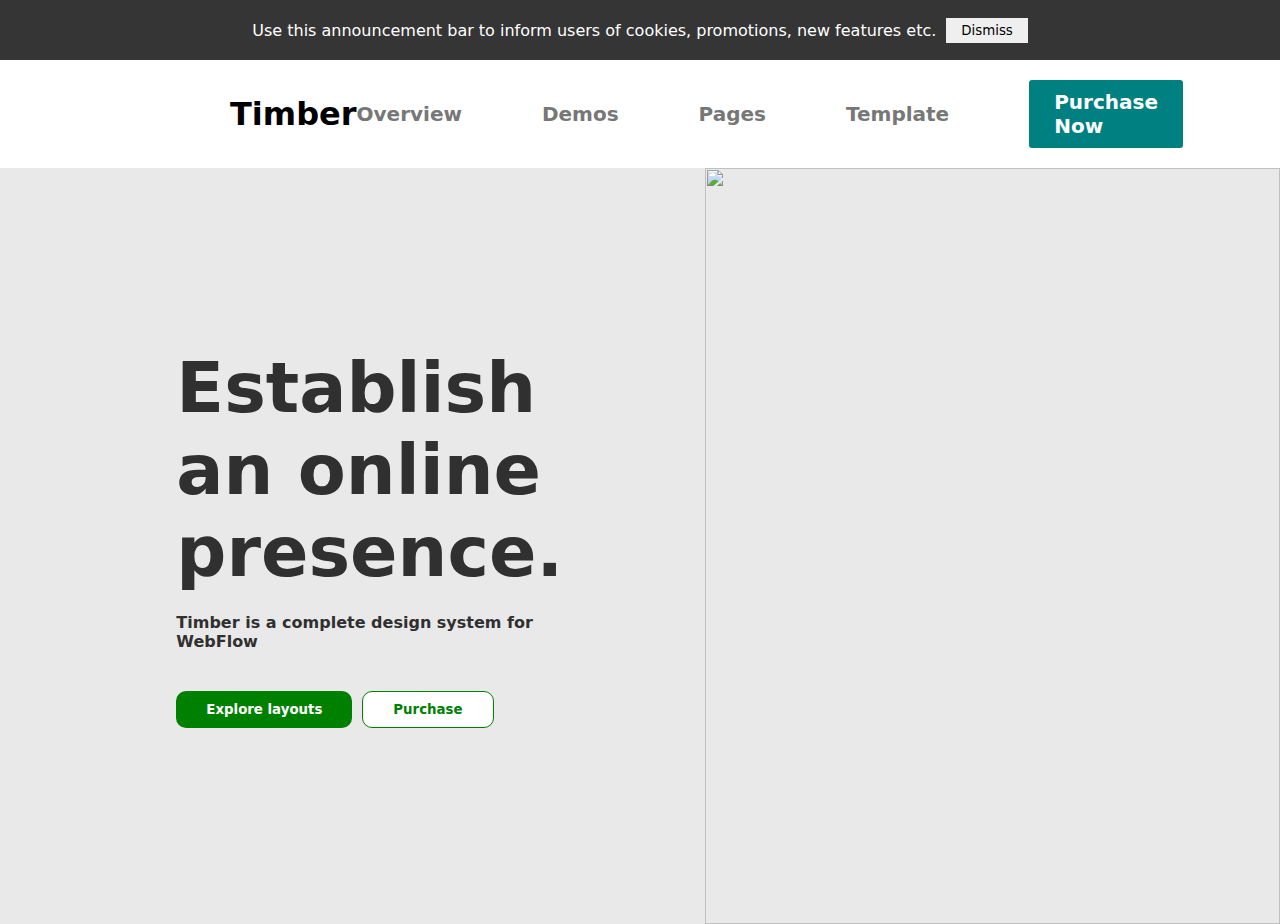
==== practica-flexbox/index.html @ 8acedb4b "cambios en el repositorio" ====
<!DOCTYPE html>
<html lang="es">
  <head>
    <meta charset="UTF-8" />
    <meta name="viewport" content="width=device-width, initial-scale=1.0" />
    <title>Document</title>
    <link rel="stylesheet" href="styles.css" />
  </head>
  <body>
    <header>
      <div class="dismiss">
        <p>
          Use this announcement bar to inform users of cookies, promotions, new
          features etc.
        </p>
        <button class="button">Dismiss</button>
      </div>
      <nav>
        <div>
          <h1>Timber</h1>
        </div>
        <div class="navbar">
          <ul>
            <li><a href="">Overview</a></li>
            <li><a href="">Demos</a></li>
            <li><a href="">Pages</a></li>
            <li><a href="">Template</a></li>
            <a class="purchase-now" href="">Purchase Now</a>
          </ul>
        </div>
      </nav>
    </header>
    <main>
      <div class="main">
        <div class="main-top">
          <h2>Establish an online presence.</h2>
          <p>Timber is a complete design system for WebFlow</p>
        </div>
        <div class="main-bottom">
          <div class="buttons">
            <button>Explore layouts</button>
            <button class="purchase">Purchase</button>
          </div>
        </div>
      </div>
      <div class="imagen">
        <img src="/img/Captura de pantalla 2024-05-28 195306.png" alt="" />
      </div>
    </main>
  </body>
</html>
---- practica-flexbox/styles.css ----
* {
  padding: 0;
  margin: 0;
  border: 0;
  box-sizing: 0;
  font-family: system-ui, -apple-system, BlinkMacSystemFont, "Segoe UI", Roboto,
    Oxygen, Ubuntu, Cantarell, "Open Sans", "Helvetica Neue", sans-serif;
  /* border: red 1px solid; */
}

.dismiss {
  display: flex;
  background-color: #353535;
  color: white;
  height: 60px;
  align-items: center;
  justify-content: center;
  gap: 10px;
}

.dismiss .button {
  padding: 5px 15px;
  box-shadow: 50px;
}

nav {
  display: flex;
  justify-content: space-between;
  align-items: center;
  margin: 20px 230px;
}

.navbar ul,
.navbar a,
.navbar li {
  display: flex;
  justify-content: center;
  align-items: center;
  gap: 80px;
  text-decoration: none;
  color: #777777;
  font-weight: 600;
  font-size: 20px;
}

.navbar .purchase-now {
  background-color: teal;
  border-radius: 3px;
  padding: 10px 25px;
  text-decoration: none;
  color: white;
}
main {
  display: flex;
  background-color: #e9e9e9;
}

.main {
  display: flex;
  justify-content: center;
  align-items: flex-start;
  flex-direction: column;
  height: 82vh;
}
.main-top,
.main-bottom {
  display: flex;
  justify-content: center;
  align-items: flex-start;
  flex-direction: column;
  padding: 0% 25%;
  margin: 20px 0px;
  gap: 20px;
  color: rgb(48, 48, 48);
  font-weight: 600;
}

.main-top h2 {
  font-size: 70px;
}

.main-bottom button {
  font-weight: 650;
  color: white;
  text-decoration: none;
  border-radius: 10px;
  border: 0;
  background-color: green;
  padding: 10px 30px;
  cursor: pointer;
}

.buttons {
  display: flex;
  gap: 10px;
}

.buttons .purchase {
  background-color: white;
  color: green;
  border: 1px green solid;
}

.imagen {
  display: flex;
  width: 105vh;
  height: 84vh;
}

.imagen img {
  box-sizing: border-box;
  height: 100%;
  width: 100%;
  object-fit: cover;
}
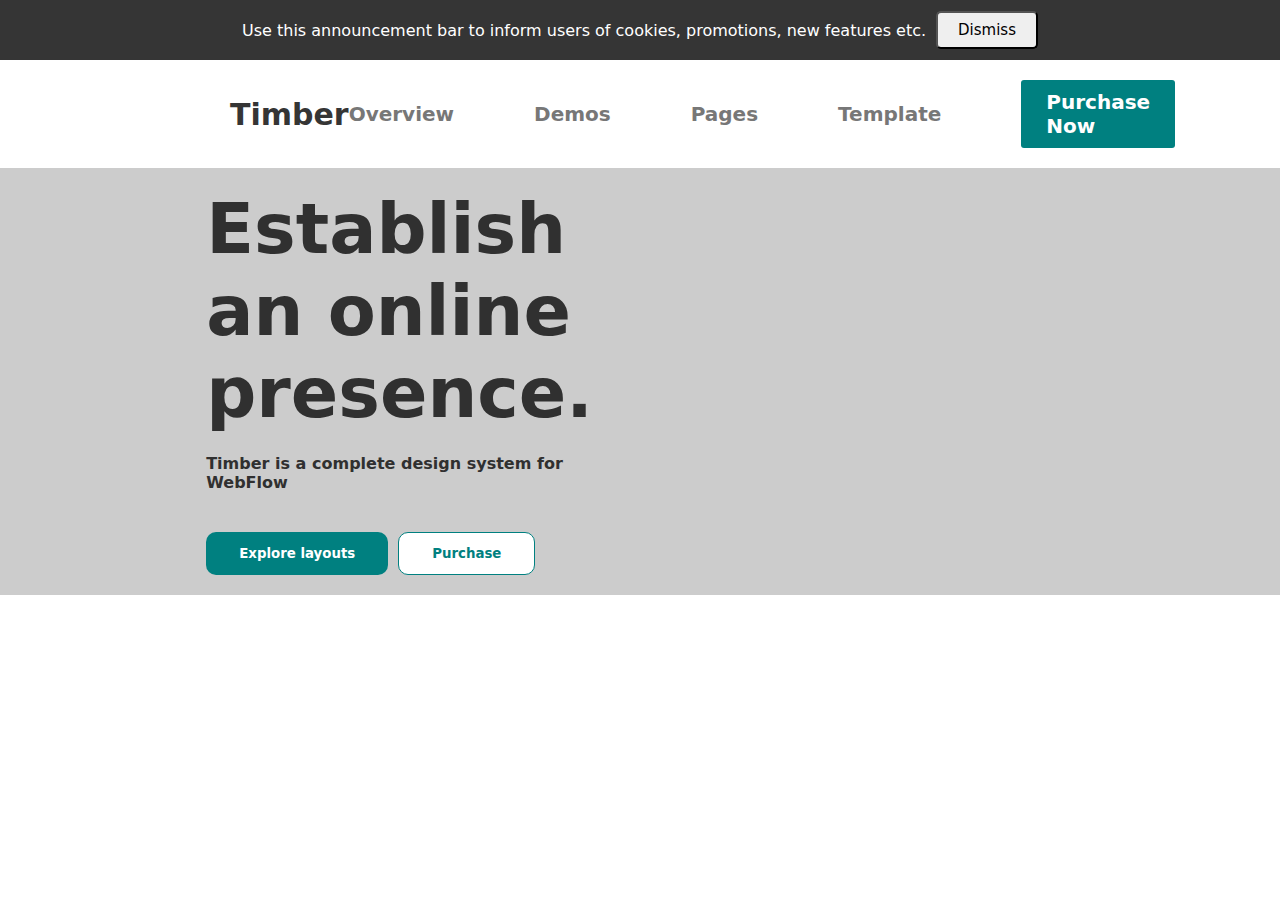
==== commit 0ac71f23: "Mejorando esteticamente la pagina" ====
--- a/practica-flexbox/index.html
+++ b/practica-flexbox/index.html
@@ -16,9 +16,7 @@
         <button class="button">Dismiss</button>
       </div>
       <nav>
-        <div>
-          <h1>Timber</h1>
-        </div>
+        <a href="">Timber</a>
         <div class="navbar">
           <ul>
             <li><a href="">Overview</a></li>
--- a/practica-flexbox/styles.css
+++ b/practica-flexbox/styles.css
@@ -1,8 +1,10 @@
+:root {
+  --background: #008080;
+}
 * {
   padding: 0;
   margin: 0;
-  border: 0;
-  box-sizing: 0;
+  box-sizing: border-box;
   font-family: system-ui, -apple-system, BlinkMacSystemFont, "Segoe UI", Roboto,
     Oxygen, Ubuntu, Cantarell, "Open Sans", "Helvetica Neue", sans-serif;
   /* border: red 1px solid; */
@@ -19,8 +21,12 @@
 }
 
 .dismiss .button {
-  padding: 5px 15px;
+  padding: 8px 20px;
   box-shadow: 50px;
+  cursor: pointer;
+  border-radius: 5px;
+  font-weight: 500;
+  font-size: 15px;
 }
 
 nav {
@@ -30,6 +36,12 @@
   margin: 20px 230px;
 }
 
+nav a {
+  font-size: 30px;
+  font-weight: 700;
+  text-decoration: none;
+  color: #353535;
+}
 .navbar ul,
 .navbar a,
 .navbar li {
@@ -44,7 +56,7 @@
 }
 
 .navbar .purchase-now {
-  background-color: teal;
+  background-color: var(--background);
   border-radius: 3px;
   padding: 10px 25px;
   text-decoration: none;
@@ -52,7 +64,8 @@
 }
 main {
   display: flex;
-  background-color: #e9e9e9;
+  background-color: #cccccc;
+  max-height: 84vh;
 }
 
 .main {
@@ -60,13 +73,10 @@
   justify-content: center;
   align-items: flex-start;
   flex-direction: column;
-  height: 82vh;
 }
 .main-top,
 .main-bottom {
   display: flex;
-  justify-content: center;
-  align-items: flex-start;
   flex-direction: column;
   padding: 0% 25%;
   margin: 20px 0px;
@@ -85,8 +95,8 @@
   text-decoration: none;
   border-radius: 10px;
   border: 0;
-  background-color: green;
-  padding: 10px 30px;
+  background-color: var(--background);
+  padding: 13px 33px;
   cursor: pointer;
 }
 
@@ -97,19 +107,17 @@
 
 .buttons .purchase {
   background-color: white;
-  color: green;
-  border: 1px green solid;
+  color: var(--background);
+  border: 1px var(--background) solid;
 }
 
 .imagen {
   display: flex;
-  width: 105vh;
-  height: 84vh;
+  width: 50vi;
 }
 
 .imagen img {
   box-sizing: border-box;
-  height: 100%;
   width: 100%;
   object-fit: cover;
 }
